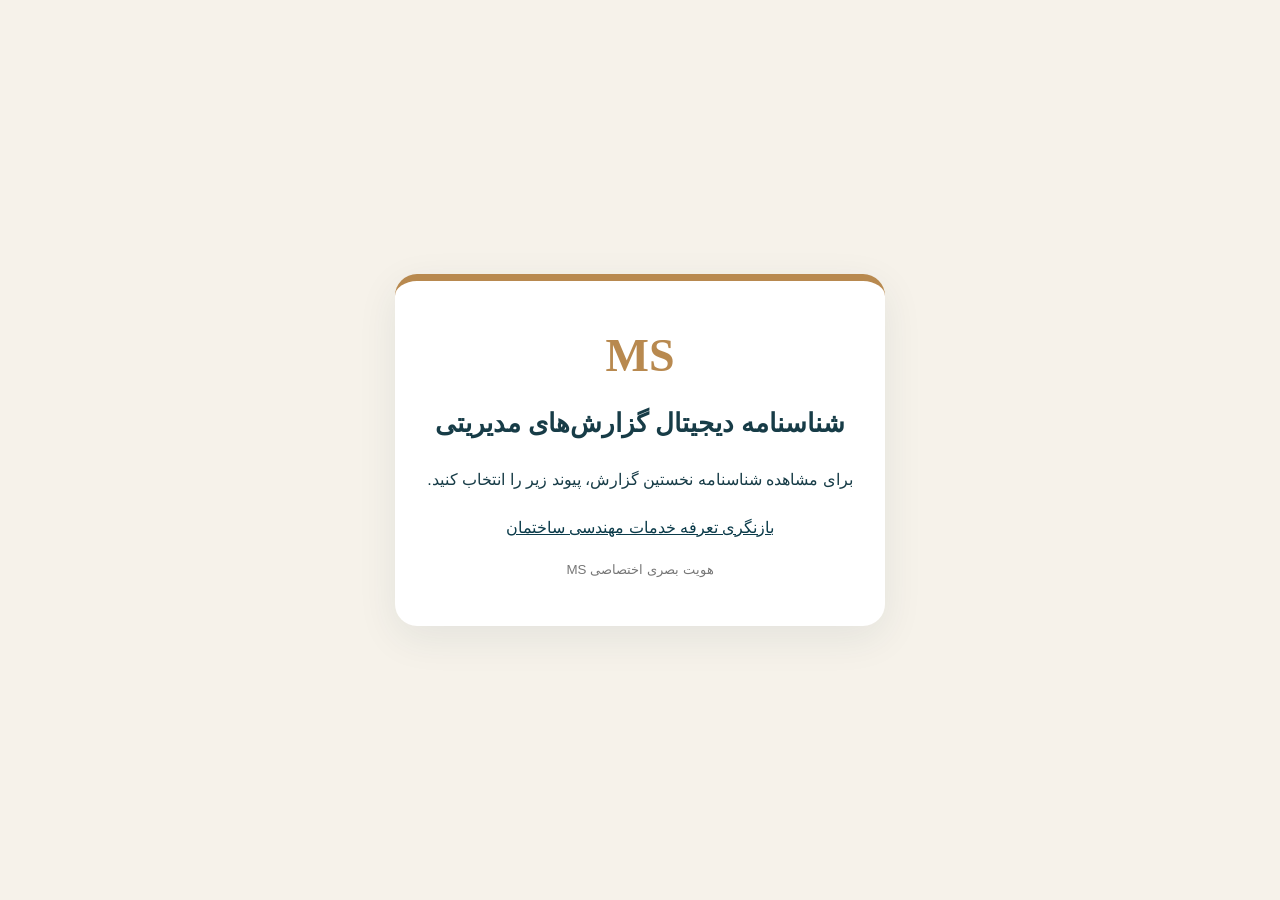
==== index.html @ 3607b26f "Add files via upload" ====
<!doctype html><html lang="fa" dir="rtl"><head><meta charset="utf-8"><meta name="viewport" content="width=device-width,initial-scale=1"><title>شناسنامه گزارش‌ها | MS</title><style>body{margin:0;background:#f6f2ea;color:#173c47;font-family:Tahoma,Arial,sans-serif;display:grid;min-height:100vh;place-items:center}.card{background:white;padding:48px 32px;border-radius:22px;max-width:620px;margin:20px;text-align:center;box-shadow:0 12px 40px #173c4715;border-top:7px solid #b8894f}.mark{font:bold 46px Georgia;color:#b8894f}h1{font-size:26px;line-height:1.8}p{line-height:2}a{color:#0b3b4a}small{color:#777}</style></head><body><main class="card"><div class="mark">MS</div><h1>شناسنامه دیجیتال گزارش‌های مدیریتی</h1><p>برای مشاهده شناسنامه نخستین گزارش، پیوند زیر را انتخاب کنید.</p><p><a href="reports/engineering-fees.html">بازنگری تعرفه خدمات مهندسی ساختمان</a></p><small>هویت بصری اختصاصی MS</small></main></body></html>
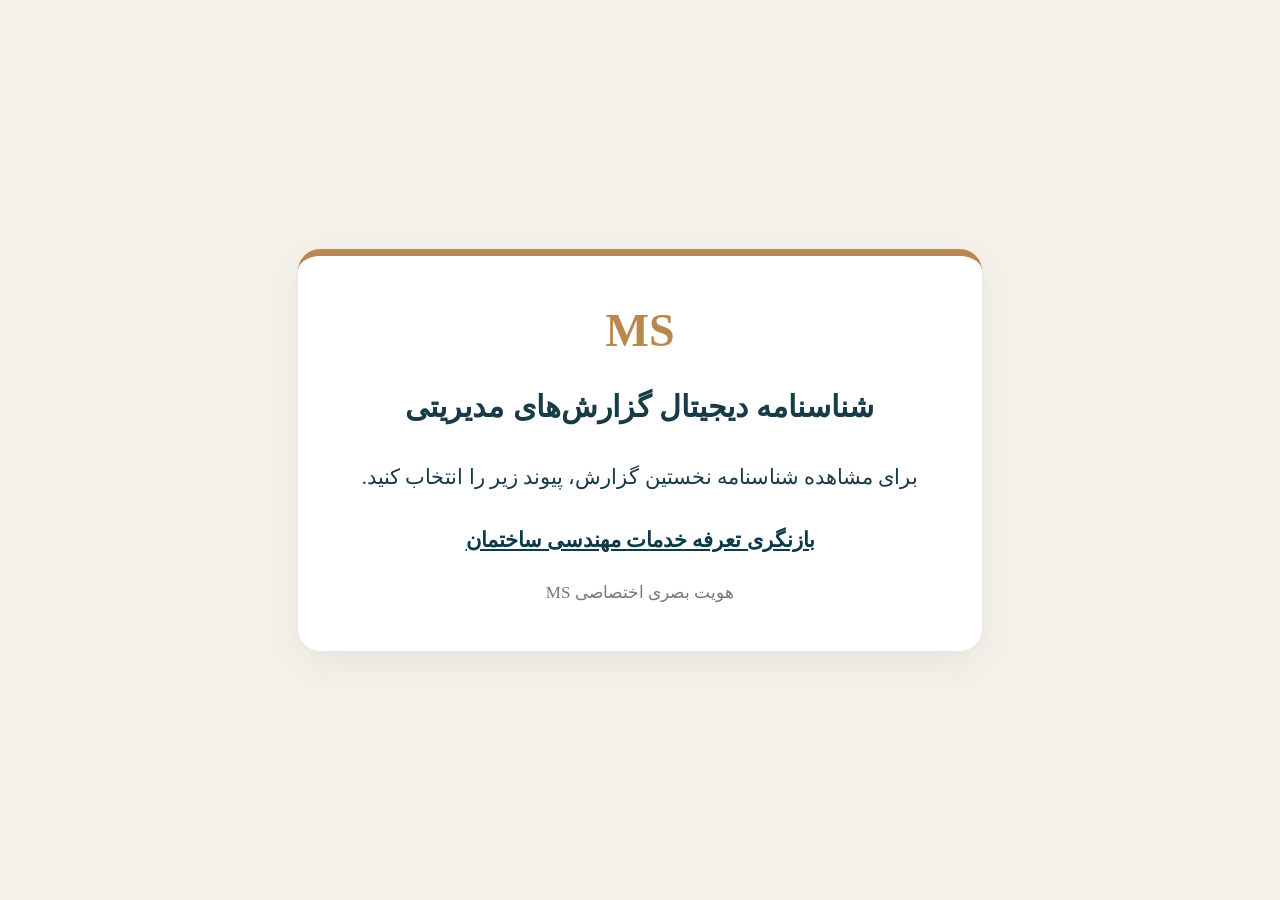
==== commit cb2c701b: "Add files via upload" ====
--- a/index.html
+++ b/index.html
@@ -1 +1 @@
-<!doctype html><html lang="fa" dir="rtl"><head><meta charset="utf-8"><meta name="viewport" content="width=device-width,initial-scale=1"><title>شناسنامه گزارش‌ها | MS</title><style>body{margin:0;background:#f6f2ea;color:#173c47;font-family:Tahoma,Arial,sans-serif;display:grid;min-height:100vh;place-items:center}.card{background:white;padding:48px 32px;border-radius:22px;max-width:620px;margin:20px;text-align:center;box-shadow:0 12px 40px #173c4715;border-top:7px solid #b8894f}.mark{font:bold 46px Georgia;color:#b8894f}h1{font-size:26px;line-height:1.8}p{line-height:2}a{color:#0b3b4a}small{color:#777}</style></head><body><main class="card"><div class="mark">MS</div><h1>شناسنامه دیجیتال گزارش‌های مدیریتی</h1><p>برای مشاهده شناسنامه نخستین گزارش، پیوند زیر را انتخاب کنید.</p><p><a href="reports/engineering-fees.html">بازنگری تعرفه خدمات مهندسی ساختمان</a></p><small>هویت بصری اختصاصی MS</small></main></body></html>
+<!doctype html><html lang="fa" dir="rtl"><head><meta charset="utf-8"><meta name="viewport" content="width=device-width,initial-scale=1"><title>شناسنامه گزارش‌ها | MS</title><style>:root{--teal:#0b3b4a;--copper:#b8894f;--cream:#f6f2ea}*{box-sizing:border-box}body{margin:0;background:var(--cream);color:#173c47;font-family:'B Nazanin','BNazanin','Nazanin',Tahoma,serif;display:grid;min-height:100vh;place-items:center}.card{background:white;padding:48px 32px;border-radius:22px;width:min(94vw,684px);margin:20px;text-align:center;box-shadow:0 12px 40px #173c4715;border-top:7px solid var(--copper)}.mark{font:bold 46px Georgia;color:var(--copper)}h1{font-family:'B Titr','BTitr','B Titr Bold',Tahoma,sans-serif;font-weight:900;font-size:30px;line-height:1.9}p{font-size:21px;line-height:2}a{color:var(--teal);font-weight:bold}small{color:#777;font-size:17px}@media(max-width:480px){.card{padding:28px 20px}h1{font-size:24px}p{font-size:18px}}</style></head><body><main class="card"><div class="mark">MS</div><h1>شناسنامه دیجیتال گزارش‌های مدیریتی</h1><p>برای مشاهده شناسنامه نخستین گزارش، پیوند زیر را انتخاب کنید.</p><p><a href="engineering-fees.html">بازنگری تعرفه خدمات مهندسی ساختمان</a></p><small>هویت بصری اختصاصی MS</small></main></body></html>
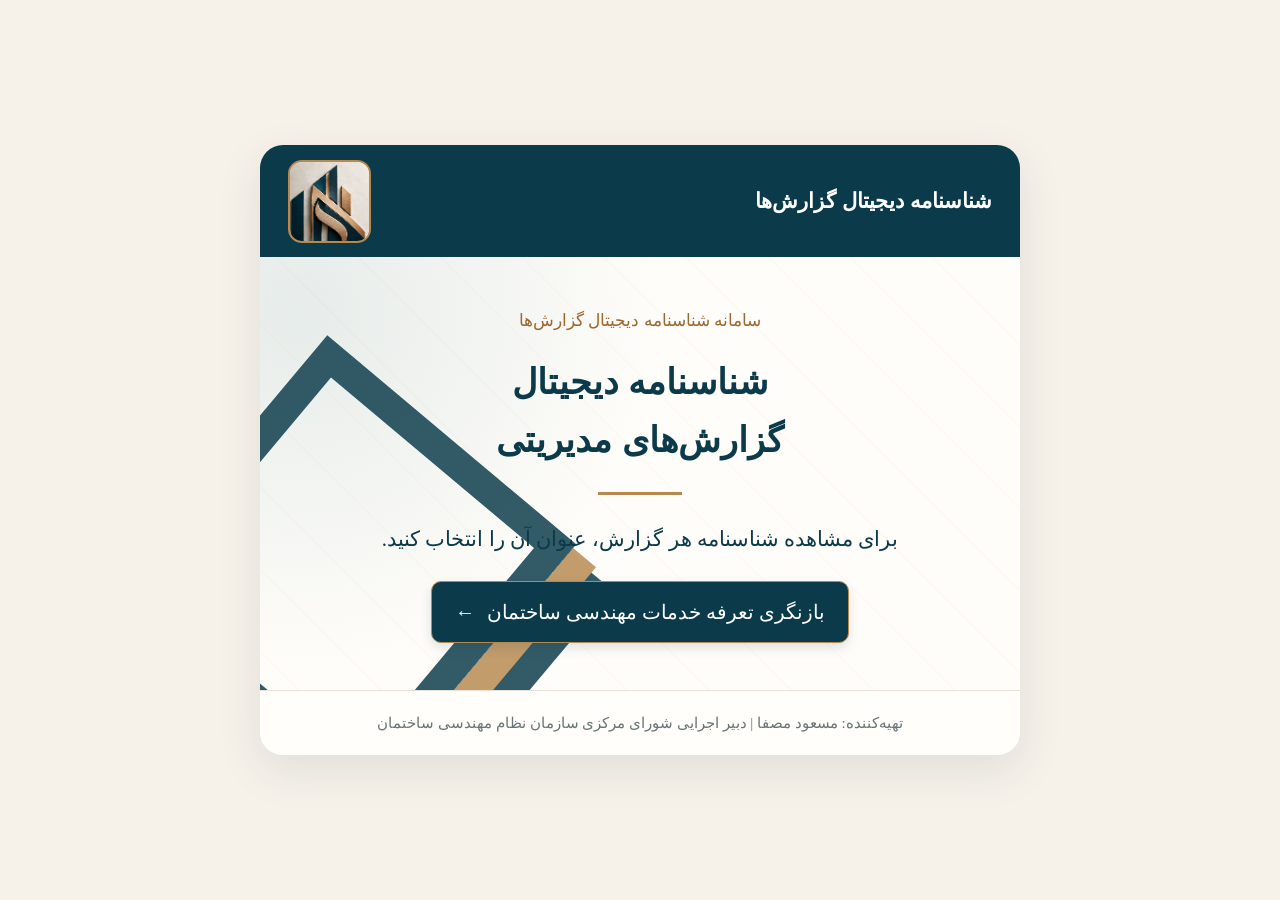
==== commit d917809b: "Add files via upload" ====
--- a/index.html
+++ b/index.html
@@ -1 +1 @@
-<!doctype html><html lang="fa" dir="rtl"><head><meta charset="utf-8"><meta name="viewport" content="width=device-width,initial-scale=1"><title>شناسنامه گزارش‌ها | MS</title><style>:root{--teal:#0b3b4a;--copper:#b8894f;--cream:#f6f2ea}*{box-sizing:border-box}body{margin:0;background:var(--cream);color:#173c47;font-family:'B Nazanin','BNazanin','Nazanin',Tahoma,serif;display:grid;min-height:100vh;place-items:center}.card{background:white;padding:48px 32px;border-radius:22px;width:min(94vw,684px);margin:20px;text-align:center;box-shadow:0 12px 40px #173c4715;border-top:7px solid var(--copper)}.mark{font:bold 46px Georgia;color:var(--copper)}h1{font-family:'B Titr','BTitr','B Titr Bold',Tahoma,sans-serif;font-weight:900;font-size:30px;line-height:1.9}p{font-size:21px;line-height:2}a{color:var(--teal);font-weight:bold}small{color:#777;font-size:17px}@media(max-width:480px){.card{padding:28px 20px}h1{font-size:24px}p{font-size:18px}}</style></head><body><main class="card"><div class="mark">MS</div><h1>شناسنامه دیجیتال گزارش‌های مدیریتی</h1><p>برای مشاهده شناسنامه نخستین گزارش، پیوند زیر را انتخاب کنید.</p><p><a href="engineering-fees.html">بازنگری تعرفه خدمات مهندسی ساختمان</a></p><small>هویت بصری اختصاصی MS</small></main></body></html>
+<!doctype html><html lang="fa" dir="rtl"><head><meta charset="utf-8"><meta name="viewport" content="width=device-width,initial-scale=1"><meta name="theme-color" content="#0B3B4A"><title>شناسنامه دیجیتال گزارش‌های مدیریتی | MS</title><link rel="stylesheet" href="style.css"></head><body><main class="card"><header class="head"><strong>شناسنامه دیجیتال گزارش‌ها</strong><div class="brand"><img src="ms-logo.png" alt="نشان اختصاصی معماری MS"></div></header><section class="content"><div class="body"><p class="eyebrow">سامانه شناسنامه دیجیتال گزارش‌ها</p><h1 class="title">شناسنامه دیجیتال<br>گزارش‌های مدیریتی</h1><div class="rule"></div><p class="desc">برای مشاهده شناسنامه هر گزارش، عنوان آن را انتخاب کنید.</p><a class="action" href="engineering-fees.html">بازنگری تعرفه خدمات مهندسی ساختمان <span aria-hidden="true">←</span></a></div></section><footer class="foot">تهیه‌کننده: مسعود مصفا | دبیر اجرایی شورای مرکزی سازمان نظام مهندسی ساختمان</footer></main></body></html>
--- a/style.css
+++ b/style.css
@@ -0,0 +1 @@
+:root{--petrol:#0B3B4A;--copper:#B8894F;--cream:#F6F2EA;--ink:#2D2F33;--muted:#6f7577}*{box-sizing:border-box}html{direction:rtl}body{margin:0;background:var(--cream);color:var(--petrol);font-family:'B Nazanin','BNazanin',Tahoma,serif;min-height:100vh;display:grid;place-items:center;padding:30px 14px}a{color:inherit}.card{width:min(100%,760px);min-height:610px;background:#fffdf9;border-radius:23px;overflow:hidden;box-shadow:0 15px 45px #24343a1a;display:flex;flex-direction:column}.head{height:112px;background:var(--petrol);display:flex;align-items:center;justify-content:space-between;padding:16px 28px;gap:16px;color:white}.head strong{font-family:'B Titr','BTitr',Tahoma,sans-serif;font-size:21px}.brand{width:83px;height:83px;border-radius:14px;background:#f5f0e7;border:2px solid var(--copper);display:grid;place-items:center;overflow:hidden;flex:none}.brand img{display:block;width:100%;height:100%;object-fit:cover}.content{flex:1;position:relative;isolation:isolate;display:flex;align-items:center;justify-content:center;text-align:center;padding:48px 34px 42px;overflow:hidden;background:radial-gradient(circle at 5% 12%,#e6ecea 0,transparent 45%),#fffdf9}.content:before{content:'';position:absolute;inset:0;z-index:-2;opacity:.21;background-image:repeating-linear-gradient(45deg,transparent 0 26px,#b8894f24 27px,#b8894f24 28px,transparent 29px 58px)}.content:after{content:'';position:absolute;left:-80px;bottom:-50px;width:265px;height:280px;z-index:-1;transform:rotate(40deg);border:30px solid var(--petrol);box-shadow:35px 0 0 -5px var(--copper),70px 0 0 -12px var(--petrol);opacity:.83}.body{width:100%;max-width:590px;position:relative}.eyebrow{color:#9b672d;font-size:17px;margin:0 0 22px}.title{font-family:'B Titr','BTitr',Tahoma,sans-serif;font-size:clamp(26px,4.4vw,35px);line-height:1.65;margin:0;color:var(--petrol)}.rule{height:3px;width:84px;background:var(--copper);margin:24px auto 26px}.desc{font-size:21px;line-height:1.8;margin:0 0 22px}.action{display:inline-flex;align-items:center;gap:12px;justify-content:center;max-width:100%;padding:13px 23px;border:1px solid var(--copper);border-radius:10px;background:var(--petrol);color:#fff;text-decoration:none;font-size:20px;line-height:1.7;box-shadow:0 5px 12px #0b3b4a22}.action:hover{background:#145263}.person{font-family:'B Titr','BTitr',Tahoma,sans-serif;font-size:28px;margin:8px 0 10px}.role{font-size:20px;line-height:1.8;margin:0 0 19px}.back{font-size:18px;text-underline-offset:4px}.foot{min-height:65px;border-top:1px solid #e7e1d8;display:flex;align-items:center;justify-content:center;text-align:center;padding:13px 20px;font-size:15px;color:#687477;background:#fffefa}.small-label{font-size:18px;color:#6c777c;margin:0}.architectural{position:absolute;inset:0;z-index:-1;pointer-events:none;overflow:hidden}.architectural svg{position:absolute;bottom:0;left:0;width:220px;opacity:.13}.report .content:after{left:auto;right:-170px;bottom:-110px;transform:rotate(-40deg);opacity:.6}.report .content{background:radial-gradient(circle at 95% 5%,#f3e8d8 0,transparent 46%),#fffdf9}@media(max-width:600px){body{padding:14px 10px;display:block}.card{min-height:min(680px,calc(100svh - 28px));border-radius:18px}.head{height:88px;padding:10px 16px}.head strong{font-size:16px}.brand{width:65px;height:65px}.content{padding:35px 19px}.content:after{opacity:.3;width:180px;height:200px}.eyebrow{font-size:15px;margin-bottom:13px}.title{font-size:clamp(23px,7vw,31px)}.desc{font-size:18px}.action{font-size:17px;padding:12px 13px}.person{font-size:25px}.role{font-size:18px}.foot{font-size:13px;min-height:55px}.rule{margin:17px auto 20px}}@media(max-width:360px){.head strong{font-size:14px}.title{font-size:22px}.content{padding:28px 12px}}
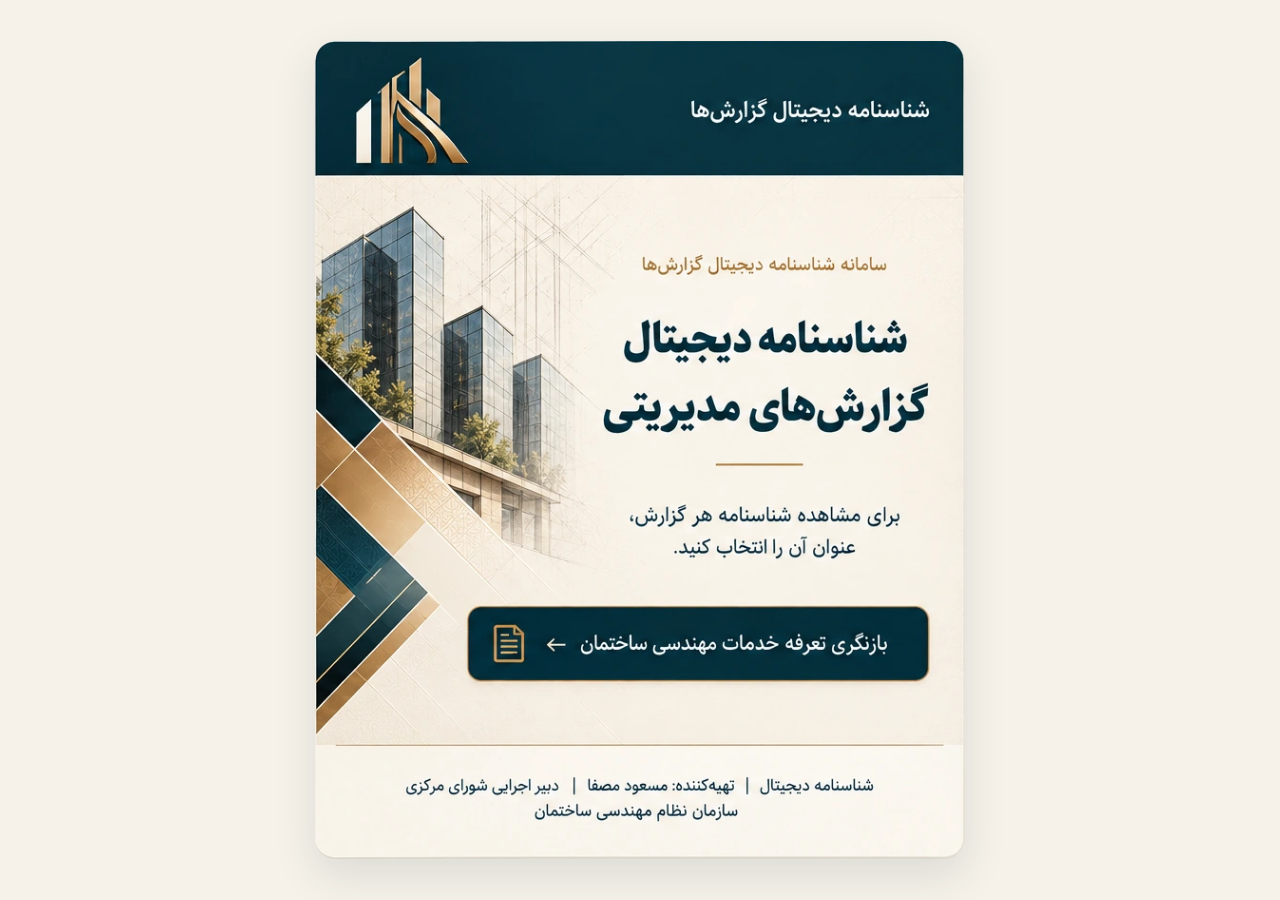
==== commit b4990ca7: "Add files via upload" ====
--- a/index.html
+++ b/index.html
@@ -1 +1,4 @@
-<!doctype html><html lang="fa" dir="rtl"><head><meta charset="utf-8"><meta name="viewport" content="width=device-width,initial-scale=1"><meta name="theme-color" content="#0B3B4A"><title>شناسنامه دیجیتال گزارش‌های مدیریتی | MS</title><link rel="stylesheet" href="style.css"></head><body><main class="card"><header class="head"><strong>شناسنامه دیجیتال گزارش‌ها</strong><div class="brand"><img src="ms-logo.png" alt="نشان اختصاصی معماری MS"></div></header><section class="content"><div class="body"><p class="eyebrow">سامانه شناسنامه دیجیتال گزارش‌ها</p><h1 class="title">شناسنامه دیجیتال<br>گزارش‌های مدیریتی</h1><div class="rule"></div><p class="desc">برای مشاهده شناسنامه هر گزارش، عنوان آن را انتخاب کنید.</p><a class="action" href="engineering-fees.html">بازنگری تعرفه خدمات مهندسی ساختمان <span aria-hidden="true">←</span></a></div></section><footer class="foot">تهیه‌کننده: مسعود مصفا | دبیر اجرایی شورای مرکزی سازمان نظام مهندسی ساختمان</footer></main></body></html>
+<!doctype html>
+<html lang="fa" dir="rtl"><head><meta charset="utf-8"><meta name="viewport" content="width=device-width,initial-scale=1"><meta name="theme-color" content="#0B3B4A"><title>شناسنامه دیجیتال گزارش‌های مدیریتی | مسعود مصفا</title>
+<style>*{box-sizing:border-box}html{background:#F6F2EA}body{margin:0;min-height:100svh;display:grid;place-items:center;padding:24px 14px;background:#F6F2EA;font-family:Tahoma,sans-serif}.card{position:relative;width:min(100%,650px);aspect-ratio:684/860;overflow:hidden;border-radius:20px;box-shadow:0 16px 42px #24343a20;background:#F6F2EA}.card img{display:block;width:100%;height:100%;object-fit:fill}.action{position:absolute;top:68.600%;height:8.800%;left:19%;width:62%;border-radius:9px;cursor:pointer;outline-offset:4px}.action:focus-visible{outline:3px solid #B8894F;background:#ffffff22}.sr-only{position:absolute;width:1px;height:1px;padding:0;margin:-1px;overflow:hidden;clip:rect(0,0,0,0);white-space:nowrap;border:0}@media(max-width:600px){body{padding:12px 7px}.card{border-radius:12px}}</style></head>
+<body><main class="card" aria-label="شناسنامه دیجیتال گزارش‌های مدیریتی"><img alt="طرح تصویری شناسنامه دیجیتال گزارش‌ها؛ تهیه‌کننده مسعود مصفا، دبیر اجرایی شورای مرکزی سازمان نظام مهندسی ساختمان" src="[data-uri]"><a class="action" href="engineering-fees.html" aria-label="بازنگری تعرفه خدمات مهندسی ساختمان" title="بازنگری تعرفه خدمات مهندسی ساختمان"><span class="sr-only">بازنگری تعرفه خدمات مهندسی ساختمان</span></a></main></body></html>
